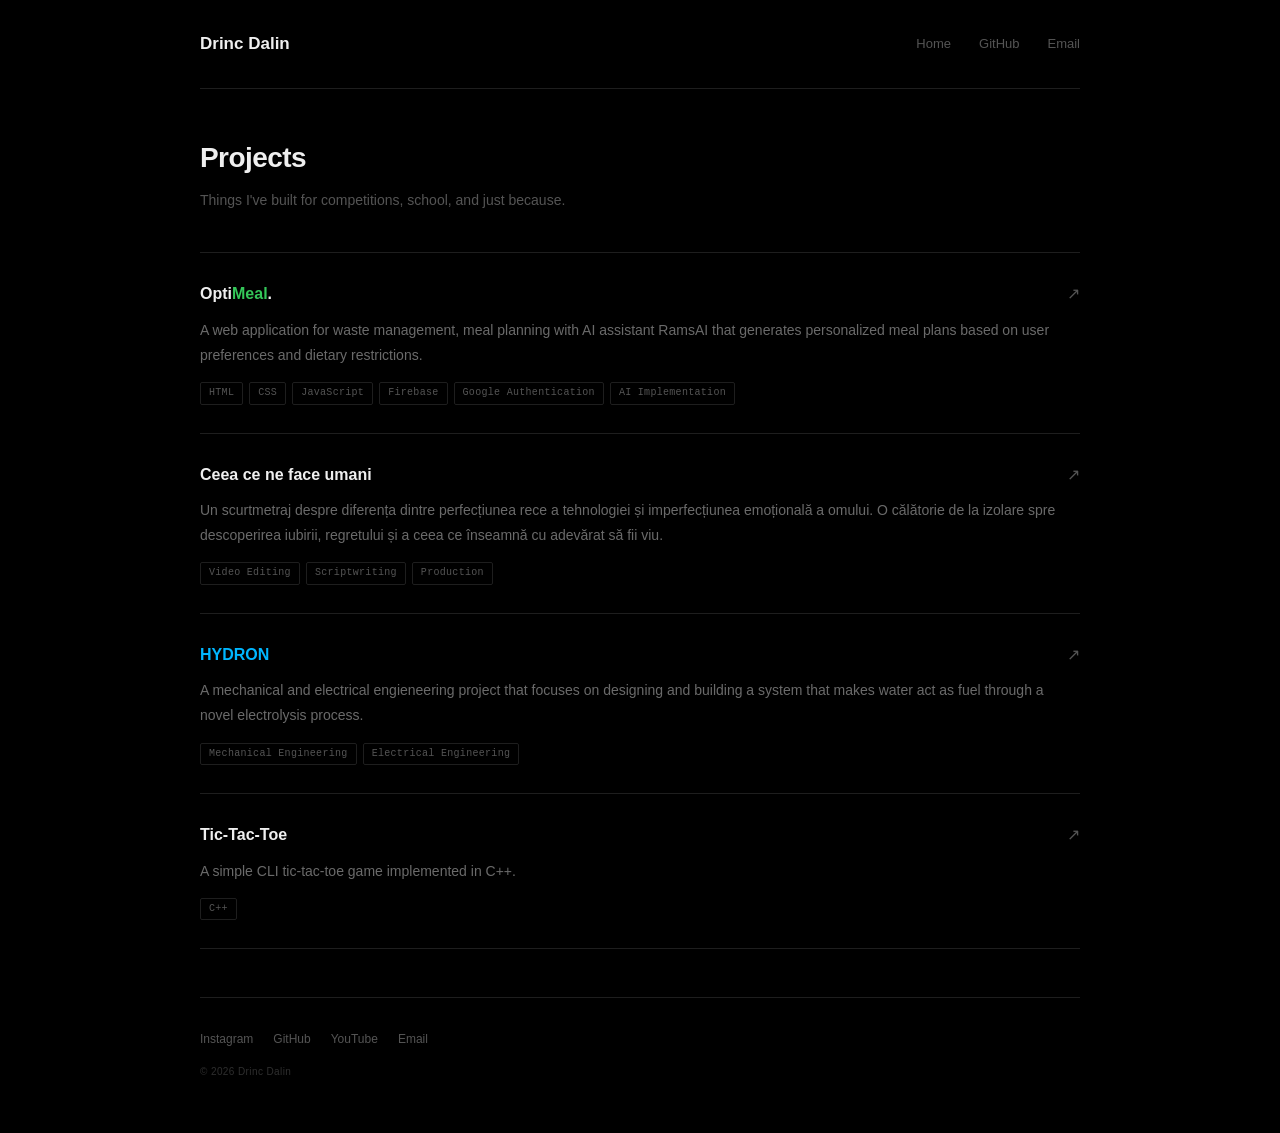
==== projects.html @ 075408dc "Add files via upload" ====
<!DOCTYPE html>
<html lang="en">
<head>
    <meta charset="UTF-8">
    <meta name="viewport" content="width=device-width, initial-scale=1.0">
    <meta name="description" content="Projects — Drinc Dalin">
    <title>Projects — Drinc Dalin</title>
    <link rel="stylesheet" href="./style.css?v=2">
    <link rel="icon" href="./assets/favicon.png" type="image/png">
</head>
<body>
<div class="pagina">

    <header class="sus">
        <a href="/" class="logo">Drinc Dalin</a>
        <nav class="navlinks">
            <a href="./">Home</a>
            <a href="https://github.com/drincdalin" target="_blank">GitHub</a>
            <a href="mailto:dalin.drinc.contact@gmail.com">Email</a>
        </nav>
    </header>

    <main>

        <div class="pagina-head">
            <h1 class="titlu-pagina">Projects</h1>
            <p class="sub-pagina">Things I've built for competitions, school, and just because.</p>
        </div>

        <div class="toate-proiectele">

            <div class="pcard">
                <div class="pcard-sus">
                    <span class="pcard-titlu">Opti<span style="color: #34C759">Meal</span>.</span>
                    <a href="https://optimeal.site" class="pcard-link" target="_blank">↗</a>
                </div>
                <p class="pcard-desc">A web application for waste management, meal planning with AI assistant RamsAI that generates personalized meal plans based on user preferences and dietary restrictions.</p>
                <div class="pcard-taguri">
                    <span class="tag">HTML</span>
                    <span class="tag">CSS</span>
                    <span class="tag">JavaScript</span>
                    <span class="tag">Firebase</span>
                    <span class="tag">Google Authentication</span>
                    <span class="tag">AI Implementation</span>
                </div>
            </div>

            <div class="pcard">
                <div class="pcard-sus">
                    <span class="pcard-titlu">Ceea ce ne face umani</span>
                    <a href="https://www.youtube.com/watch?v=hXI-oyyEmos" class="pcard-link" target="_blank">↗</a>
                </div>
                <p class="pcard-desc">Un scurtmetraj despre diferența dintre perfecțiunea rece a tehnologiei și imperfecțiunea emoțională a omului. O călătorie de la izolare spre descoperirea iubirii, regretului și a ceea ce înseamnă cu adevărat să fii viu.</p>
                <div class="pcard-taguri">
                    <span class="tag">Video Editing</span>
                    <span class="tag">Scriptwriting</span>
                    <span class="tag">Production</span>
                </div>
            </div>

            <div class="pcard">
                <div class="pcard-sus">
                    <span class="pcard-titlu" style="color: #00b7ff">HYDRON</span>
                    <a href="https://hydr0n.carrd.com" class="pcard-link" target="_blank">↗</a>
                </div>
                <p class="pcard-desc">A mechanical and electrical engieneering project that focuses on designing and building a system that makes water act as fuel through a novel electrolysis process.</p>
                <div class="pcard-taguri">
                    <span class="tag">Mechanical Engineering</span>
                    <span class="tag">Electrical Engineering</span>
                </div>
            </div>

            <div class="pcard">
                <div class="pcard-sus">
                    <span class="pcard-titlu">Tic-Tac-Toe</span>
                    <a href="https://github.com/drincdalin/tic-tac-toe" class="pcard-link" target="_blank">↗</a>
                </div>
                <p class="pcard-desc">A simple CLI tic-tac-toe game implemented in C++.</p>
                <div class="pcard-taguri">
                    <span class="tag">C++</span>
                </div>
            </div>

        </div>

    </main>

    <footer class="josul">
        <div class="linkuri-sociale">
            <a class="flink ig" href="https://www.instagram.com/drincdalin/" target="_blank">Instagram</a>
            <a class="flink gh" href="https://github.com/drincdalin" target="_blank">GitHub</a>
            <a class="flink yt" href="https://www.youtube.com/@drincdalin" target="_blank">YouTube</a>
            <a class="flink em" href="mailto:dalin.drinc.contact@gmail.com">Email</a>
        </div>
        <span class="copyright-text">&copy; 2026 Drinc Dalin</span>
    </footer>

</div>
</body>
</html>
---- style.css ----
:root {
    --bg: #000000;
    --border: #1e1e1e;
    --text: #efefef;
    --muted: #545454;
    --accent: #2ebcef;
    --mono: 'Courier New', Courier, monospace;
}

*, *::before, *::after {
    margin: 0;
    padding: 0;
    box-sizing: border-box;
}

html {
    -webkit-font-smoothing: antialiased;
    scroll-behavior: smooth;
    scrollbar-width: none;
}
html::-webkit-scrollbar { display: none; }

body {
    background: var(--bg);
    color: var(--text);
    font-family: Arial, sans-serif;
    font-size: 15px;
    line-height: 1.65;
}

.pagina {
    max-width: 960px;
    margin: 0 auto;
    padding: 0 40px;
}

.sus {
    display: flex;
    align-items: center;
    justify-content: space-between;
    padding: 30px 0;
    margin-bottom: 46px;
    border-bottom: 1px solid var(--border);
}

.logo {
    font-size: 17px;
    font-weight: bold;
    color: var(--text);
    text-decoration: none;
    transition: color .2s;
}
.logo:hover { color: var(--accent); }

.navlinks {
    display: flex;
    gap: 28px;
}
.navlinks a {
    font-size: 13px;
    color: var(--muted);
    text-decoration: none;
    transition: color .2s;
}
.navlinks a:hover { color: var(--text); }

.hello {
    display: grid;
    grid-template-columns: 260px 1fr;
    gap: 64px;
    align-items: start;
    margin-bottom: 64px;
}

.col-stanga {
    display: flex;
    flex-direction: column;
}

.poza-mea {
    width: 100%;
    height: 320px;
    object-fit: cover;
    object-position: top;
    border-radius: 20px;
    border: 1px solid var(--border);
    margin-bottom: 22px;
    display: block;
    transition: all .35s;
}
.poza-mea:hover { border: 1px solid var(--accent); transform: rotate(-2deg); }

.numele-meu {
    font-size: 30px;
    font-weight: bold;
    color: var(--text);
    letter-spacing: -.02em;
    line-height: 1.1;
    margin-bottom: 8px;
}

.rolul {
    font-family: var(--mono);
    font-size: 11px;
    color: var(--muted);
    letter-spacing: .05em;
}

.col-dreapta {
    display: flex;
    flex-direction: column;
    gap: 18px;
    padding-top: 6px;
}
.col-dreapta p {
    font-size: 15px;
    color: #717171;
    line-height: 1.85;
}

.linie {
    height: 1px;
    background: var(--border);
    margin: 48px 0;
}

.titlu-sec {
    font-size: 12px;
    font-weight: bold;
    color: var(--text);
    letter-spacing: .08em;
    text-transform: uppercase;
    margin-bottom: 22px;
}

.skill-randuri {
    display: flex;
    flex-direction: column;
    gap: 12px;
}
.skill-rand {
    display: flex;
    align-items: baseline;
}
.categ {
    font-family: var(--mono);
    font-size: 10px;
    color: var(--accent);
    letter-spacing: .12em;
    text-transform: uppercase;
    width: 72px;
    flex-shrink: 0;
}
.iteme {
    font-size: 14px;
    color: #6a6a6a;
}

.sectiune-head {
    display: flex;
    justify-content: space-between;
    align-items: baseline;
    margin-bottom: 22px;
}
.sectiune-head .titlu-sec { margin-bottom: 0; }

.vezi-tot {
    font-family: var(--mono);
    font-size: 11px;
    color: var(--muted);
    text-decoration: none;
    transition: color .2s;
}
.vezi-tot:hover { color: var(--accent); }

.lista-proj {
    display: flex;
    flex-direction: column;
}

.prand {
    display: flex;
    align-items: center;
    justify-content: space-between;
    gap: 24px;
    padding: 16px 0;
    border-bottom: 1px solid var(--border);
    text-decoration: none;
    transition: opacity .18s;
}
.prand:first-child { border-top: 1px solid var(--border); }
.prand:hover { opacity: .6; }

.pstanga {
    display: flex;
    flex-direction: column;
    gap: 4px;
}
.pnume {
    font-size: 14px;
    font-weight: bold;
    color: var(--text);
}
.pdescriere {
    font-size: 12px;
    color: var(--muted);
}
.pdreapta {
    display: flex;
    align-items: center;
    gap: 16px;
    flex-shrink: 0;
}
.ptaguri {
    font-family: var(--mono);
    font-size: 10px;
    color: var(--muted);
    letter-spacing: .03em;
}
.psageata {
    font-size: 14px;
    color: var(--muted);
}

.ilink {
    color: var(--accent);
    text-decoration: none;
    transition: opacity .2s;
}
.ilink:hover { text-decoration: underline; opacity: .75; }
.ilink.ig:hover {
    background: radial-gradient(circle at 30% 107%, #fdf497 0%, #fdf497 5%, #fd5949 45%, #d6249f 60%, #285ae9 90%);
    -webkit-background-clip: text;
    background-clip: text;
    -webkit-text-fill-color: transparent;
    color: transparent;
    text-decoration: underline;
    opacity: 1;
}
.ilink.gh:hover { color: #efefef; -webkit-text-fill-color: #efefef; opacity: 1; }
.ilink.em:hover { color: #ef4444; -webkit-text-fill-color: #ef4444; opacity: 1; }

.josul {
    border-top: 1px solid var(--border);
    margin-top: 48px;
    padding: 32px 0 52px;
    display: flex;
    flex-direction: column;
    gap: 14px;
}
.linkuri-sociale {
    display: flex;
    gap: 20px;
    flex-wrap: wrap;
}
.flink {
    font-size: 12px;
    color: var(--muted);
    text-decoration: none;
    transition: color .2s;
}
.flink:hover { color: var(--text); }
.flink.ig:hover {
    background: radial-gradient(circle at 30% 107%, #fdf497 0%, #fdf497 5%, #fd5949 45%, #d6249f 60%, #285ae9 90%);
    -webkit-background-clip: text;
    background-clip: text;
    -webkit-text-fill-color: transparent;
    color: transparent;
}
.flink.yt:hover { color: #e62929; }
.flink.em:hover { color: #ef4444; }
.copyright-text {
    font-family: sans-serif;
    font-size: 10px;
    color: #2e2e2e;
    letter-spacing: .04em;
}

.pagina-head { margin-bottom: 40px; }
.titlu-pagina {
    font-size: 28px;
    font-weight: bold;
    color: var(--text);
    letter-spacing: -.02em;
    margin-bottom: 8px;
}
.sub-pagina {
    font-size: 14px;
    color: var(--muted);
}

.toate-proiectele {
    display: flex;
    flex-direction: column;
}

.pcard {
    padding: 28px 0;
    border-bottom: 1px solid var(--border);
}
.pcard:first-child { border-top: 1px solid var(--border); }

.pcard-sus {
    display: flex;
    justify-content: space-between;
    align-items: flex-start;
    margin-bottom: 10px;
}
.pcard-titlu {
    font-size: 16px;
    font-weight: bold;
    color: var(--text);
}
.pcard-link {
    font-size: 16px;
    color: var(--muted);
    text-decoration: none;
    transition: color .2s;
    flex-shrink: 0;
}
.pcard-link:hover { color: var(--accent); }
.pcard-desc {
    font-size: 14px;
    color: #6a6a6a;
    line-height: 1.8;
    margin-bottom: 14px;
}
.pcard-taguri {
    display: flex;
    flex-wrap: wrap;
    gap: 6px;
}
.tag {
    font-family: var(--mono);
    font-size: 10px;
    color: var(--muted);
    border: 1px solid var(--border);
    padding: 2px 8px;
    border-radius: 2px;
    letter-spacing: .03em;
}

@media (max-width: 720px) {
    .hello {
        grid-template-columns: 1fr;
        gap: 32px;
    }
    .poza-mea { height: 260px; }
}
@media (max-width: 540px) {
    .pagina { padding: 0 24px; }
    .sus { padding: 24px 0; margin-bottom: 40px; }
    .navlinks { gap: 18px; }
    .pdreapta { flex-direction: column; align-items: flex-end; gap: 2px; }
}
@media (max-width: 380px) {
    .poza-mea { height: 220px; }
}
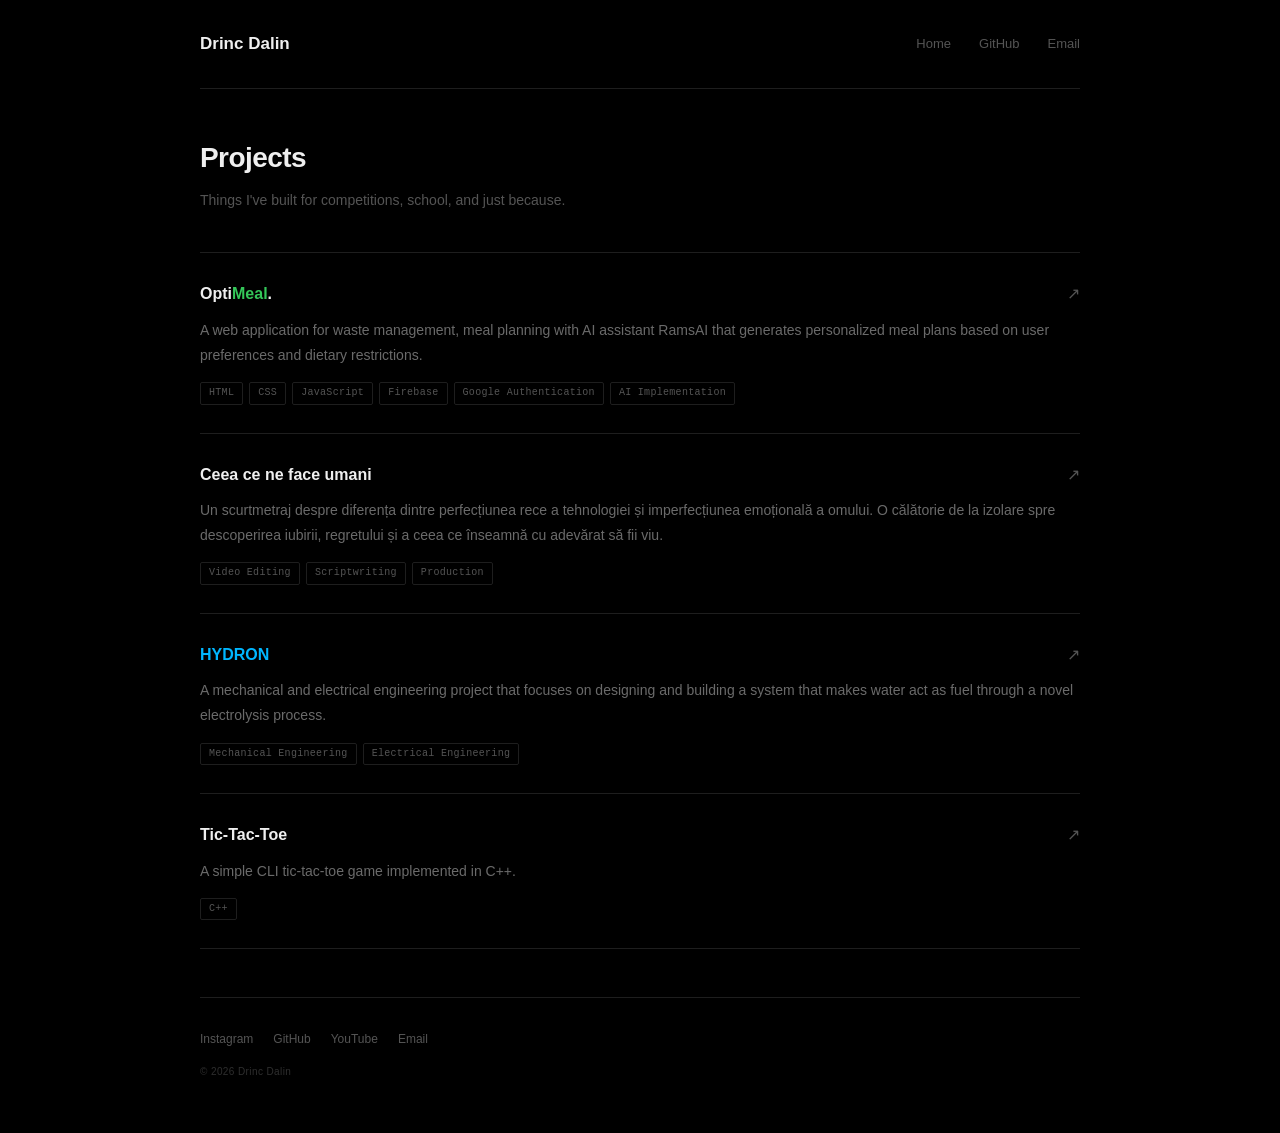
==== commit 96d833d7: "Fix typo in project description" ====
--- a/projects.html
+++ b/projects.html
@@ -63,7 +63,7 @@
                     <span class="pcard-titlu" style="color: #00b7ff">HYDRON</span>
                     <a href="https://hydr0n.carrd.com" class="pcard-link" target="_blank">↗</a>
                 </div>
-                <p class="pcard-desc">A mechanical and electrical engieneering project that focuses on designing and building a system that makes water act as fuel through a novel electrolysis process.</p>
+                <p class="pcard-desc">A mechanical and electrical engineering project that focuses on designing and building a system that makes water act as fuel through a novel electrolysis process.</p>
                 <div class="pcard-taguri">
                     <span class="tag">Mechanical Engineering</span>
                     <span class="tag">Electrical Engineering</span>
